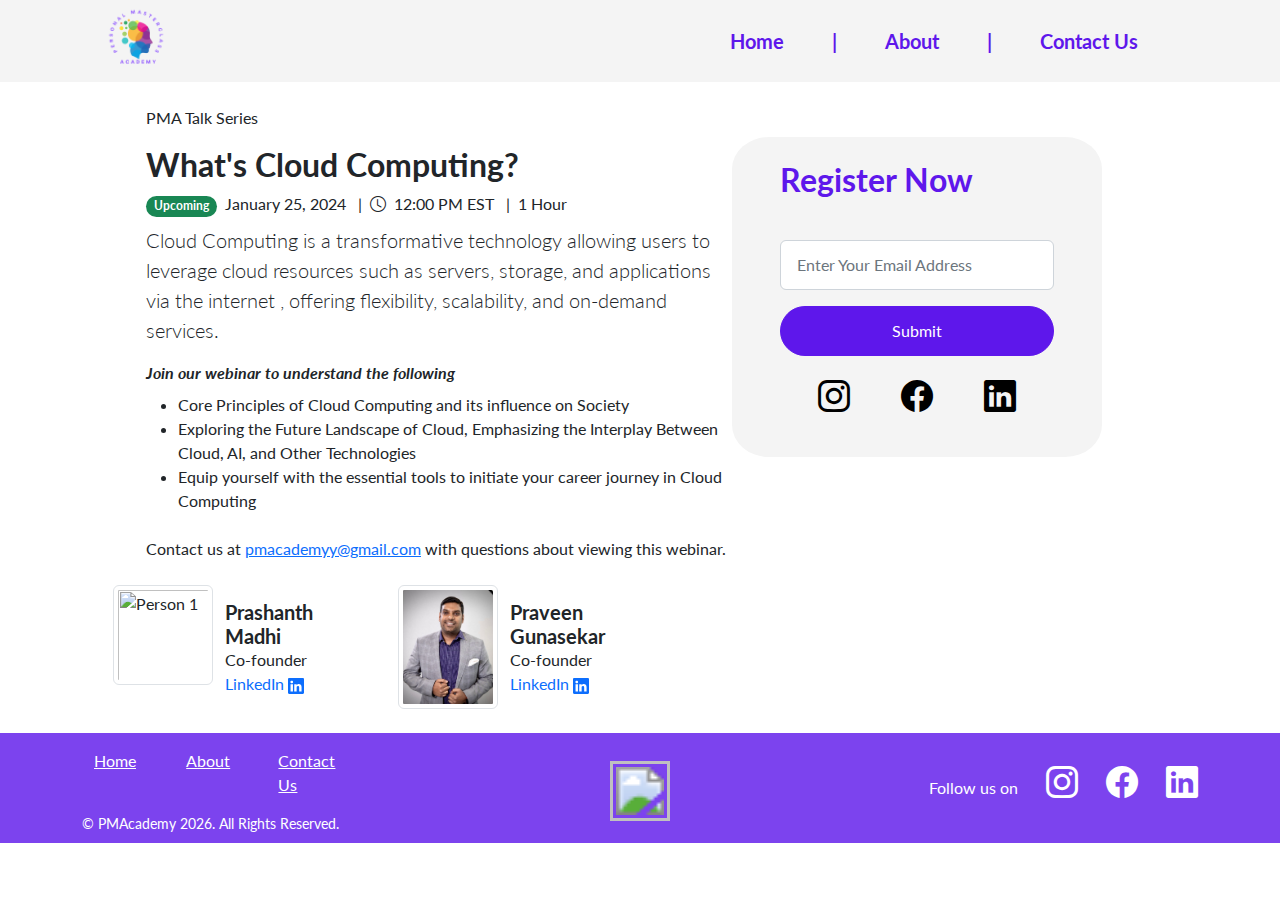
==== index2.html @ eb56d4d2 "Added autoupdate year script, footer fixed" ====
<html lang="en"><head>
    <meta charset="utf-8">
    <meta name="viewport" content="width=device-width, initial-scale=1, shrink-to-fit=no">
    <meta name="description" content="">
    <meta name="author" content="">
    <title>Landing Page - Start Bootstrap Theme</title>
    <!-- Favicon-->
    <link rel="icon" type="image/x-icon" href="assets/favicon.ico">
    <!-- Bootstrap icons-->
    <link href="https://cdn.jsdelivr.net/npm/bootstrap-icons@1.5.0/font/bootstrap-icons.css" rel="stylesheet" type="text/css">
    <!-- Google fonts-->
    <link href="https://fonts.googleapis.com/css?family=Lato:300,400,700,300italic,400italic,700italic" rel="stylesheet" type="text/css">
    <!-- Core theme CSS (includes Bootstrap)-->
    <link href="css/styles.css" rel="stylesheet">
  <style>.d-none {
  display: none;
  }
  .invalid-feedback {
  display: none;
  }
  .btn.disabled {
  pointer-events: none;
  opacity: 0.65;
  }
  
  .navbar-brand img {
    transform: scale(3); /* Adjust the scale factor as needed */
  }
  
  .text-size-increase {
    font-size: 20px; /* Adjust the font size as needed */
  }

  .move-in {
      transition: transform 0.3s ease-in-out;
    }
  
  </style></head>
  <body>
    <!-- Navigation-->
    <!-- <nav class="navbar navbar-light bg-light static-top">
        <div class="container">
            <a class="navbar-brand" href="#!">PMAcademyy</a>
            <a class="btn btn-primary" href="#home">Home</a>
            <a class="btn btn-primary" href="#about">Sign Up</a>
            <a class="btn btn-primary" href="#contact">Sign Up</a>
            <a class="navbar-brand" href="#!">PMAcademyy</a>
            <a href="#home">Home</a>
            <a href="#about">About</a>
            <a href="#contact">Contact Us</a>
        </div>
    </nav> -->
  
    <!-- Nav bar/header completed -->
    <!-- <nav class="navbar navbar-expand-md bg-body-tertiary bg-secondary px-5 py-3"></nav> -->
    <nav class="navbar navbar-expand-md px-5 py-3" style="background-color: #f4f4f4;">
      <div class="container-fluid px-5 container d-flex justify-content-between"style="background-color: #f4f4f4;">
          <!-- <a class="navbar-brand" href="#">PMAcademyy</a> -->
          <!-- <img clss="navbar-brand" src="assets/img/logo.jpg" href="#home"> -->
          <a class="navbar-brand" href="#">
            <img src="assets/img/logo.png" alt="Logo" height="40"> <!-- Adjust the path and height as needed -->
          </a>
          <button class="navbar-toggler" type="button" data-bs-toggle="collapse" data-bs-target="#navbarNav" aria-controls="navbarNav" aria-expanded="false" aria-label="Toggle navigation">
              <span class="navbar-toggler-icon"></span>
          </button>
          <div class="collapse navbar-collapse" id="navbarNav">
              <ul class="navbar-nav ms-auto">
                  <li class="nav-item">
                      <a class="nav-link active text-size-increase px-4" style="color: #5e17eb;" aria-current="page" href="#home"><b>Home</b></a>
                  </li>
                  <li class="nav-item d-none d-md-inline"> <!-- Hide on small screens -->
                      <span class="nav-link text-size-increase px-4"><b>|</b></span>
                  </li>
                  <li class="nav-item">
                      <a class="nav-link active text-size-increase px-4" style="color: #5e17eb;" href="#about"><b>About</b></a>
                  </li>
                  <li class="nav-item d-none d-md-inline"> <!-- Hide on small screens -->
                      <span class="nav-link text-size-increase px-4"><b>|</b></span>
                  </li>
                  <li class="nav-item">
                      <a class="nav-link active text-size-increase px-4" style="color: #5e17eb;" href="#contact"><b>Contact Us</b></a>
                  </li>
              </ul>
          </div>
      </div>
  </nav>
      
      
  
  
      <section class="showcase">
          <div class="container-fluid p-0 container-fluid px-3 container d-flex justify-content-between">
              <div class="row g-0">
                  <div class="col-lg-7" style="padding-left: 60px;">
                      <br>
                      <p>PMA Talk Series</p>
                      <h2>What's Cloud Computing?</h2>
                      <div class="d-flex align-items-center">
                          <div class="">
                              <span class="badge rounded-pill bg-success">Upcoming</span>
                              <span class="px-1"> January 25, 2024 </span>
                              <span class="px-1"> | </span>
                              <i class="far bi-clock"></i>
                              <span class="px-1"> 12:00 PM EST </span>
                              <span class="px-1"> | </span>
                              <span class="duration">1 Hour</span>
                          </div>
                      </div>
                      <p class="py-2 lead mb-0">Cloud Computing is a transformative technology allowing users to leverage cloud resources such as servers, storage, and applications via the internet , offering flexibility, scalability, and on-demand services.</p>
  
                      <p class="pt-2 mb-2"><b><i>Join our webinar to understand the following</i></b></p>
                      <ul class="">
                          <li>Core Principles of Cloud Computing and its influence on Society</li>
                          <li>Exploring the Future Landscape of Cloud, Emphasizing the Interplay Between Cloud, AI, and Other Technologies</li>
                          <li>Equip yourself with the essential tools to initiate your career journey in Cloud Computing</li>
                      </ul>
                      <p class="py-2">Contact us at <a href="mailto:pmacademyy@gmail.com">pmacademyy@gmail.com</a> with questions about viewing this webinar.</p>
                  </div>
                  <div class="col-lg-4 d-flex" style="padding-top:5%;">
                      <div class="px-5 py-4 col" style="background-color: #f4f4f4; border-radius: 10%; max-height: 320px;">
                          <h2 class="mb-0" style="white-space: nowrap; color: #5e17eb;">Register Now</h2>
                          <br />
                          <p></p>
                          <input type="text" class="form-control form-rounded" placeholder="Enter Your Email Address">
                          <p id="registrationMessage" style="color: #5e17eb;"><!-- TODO: For Praveen, put response from backend saying email registered--></p> 
                          <div class="container">
                              <div class="row align-items-center">
                                  <button type="button" class="btn btn-primary rounded-pill move-in" style="background-color: #5e17eb; border-color: #5e17eb;">Submit</button>
                              </div>
                          </div>
  
                          <br>
                          <!-- TODO: Try to find bigger icons idk -->
                          <div class="container-fluid d-none d-md-block">
                              <div class="row g-0 justify-content-around text-center">
                                      <!-- <div class="col-md-3"><p>Share </p></div> -->
                                      <div class="col-md-3 col-sm-3 d-sm-inline"><a href="#!"><i class="bi-instagram text-black fs-2"></i></a></div>
                                      <div class="col-md-3 col-sm-3 d-sm-inline"><a href="#!"><i class="bi-facebook text-black fs-2"></i></a></div>
                                      <div class="col-md-3 col-sm-3 d-sm-inline"><a href="#!"><i class="bi-linkedin text-black fs-2"></i></a></div>
                              </div>
                          </div>

                          <!-- Div to appear with social links only when on a phone since the above options dont work right on a phone rip -->
                          <div class="container">
                            <div class="row">
                                <div class="col-12 d-md-none">
                                    <br><br>
                                    <!-- Visible only on extra-small screens (phones) -->
                                    <div class="text-center">
                                        <i class="bi-instagram px-3"></i>
                                        <i class="bi-facebook px-3"></i>
                                        <i class="bi bi-linkedin px-3"></i>
                                    </div>
                                </div>
                            </div>
                        </div>
                    </div>
                </div>  
            </div>
        </div>
    </section>

    <!-- Hosted by section -->
    <!-- Appears only when on a large screen -->
    <section class="d-none d-md-block">
        <br class="d-md-none"><br class="d-md-none">
        
        <div class="container">
            <div class="row">
                <div class="col-md-6 col-sm-12 col-lg-3">
                    <div class="row">
                        <div class="col-md-6 col-sm-6" style="padding: 0px;">
                            <div class="person-container">
                                <img src="assets/img/prashanth-formal.jpg" alt="Person 1" class="img-thumbnail img-fluid img-fluid float-end" style="width: 100px;">
                            </div>
                        </div>
                        <div class="col-md-6 col-sm-6">
                            <div class="person-info">
                                <h5 style="margin:0px; margin-top:15px">Prashanth Madhi</h5>
                                <p style="margin:0px;">Co-founder</p>
                                <!-- <p style="margin:0px;">PMACADEMY</p> -->
                                <a href="https://www.linkedin.com/in/prashanthmadhi/" class="text-decoration-none">LinkedIn
                                    <svg xmlns="http://www.w3.org/2000/svg" width="16" height="16" fill="currentColor" class="bi bi-linkedin" viewBox="0 0 16 16">
                                        <path d="M0 1.146C0 .513.526 0 1.175 0h13.65C15.474 0 16 .513 16 1.146v13.708c0 .633-.526 1.146-1.175 1.146H1.175C.526 16 0 15.487 0 14.854zm4.943 12.248V6.169H2.542v7.225zm-1.2-8.212c.837 0 1.358-.554 1.358-1.248-.015-.709-.52-1.248-1.342-1.248S2.4 3.226 2.4 3.934c0 .694.521 1.248 1.327 1.248zm4.908 8.212V9.359c0-.216.016-.432.08-.586.173-.431.568-.878 1.232-.878.869 0 1.216.662 1.216 1.634v3.865h2.401V9.25c0-2.22-1.184-3.252-2.764-3.252-1.274 0-1.845.7-2.165 1.193v.025h-.016l.016-.025V6.169h-2.4c.03.678 0 7.225 0 7.225z"></path>
                                    </svg>
                                </a>
                            </div>
                        </div>
                    </div>
                </div>
                <div class="col-md-6 col-sm-12 col-lg-3">
                    <div class="row">
                        <div class="col-md-6 col-sm-6" style="padding: 0px;">
                            <div class="person-container">
                                <img src="assets/img/praveen-casual.jpeg" alt="Person 2" class="img-thumbnail img-fluid float-end" style="width: 100px;">
                            </div>
                        </div>
                        <div class="col-md-6 col-sm-6 pl-0">
                            <div class="person-info">
                                <h5 style="margin:0px; margin-top:15px">Praveen Gunasekar</h5>
                                <p style="margin:0px;">Co-founder</p>
                                <!-- <p style="margin:0px;">PMACADEMY</p> -->
                                <a href="https://www.linkedin.com/in/praveen-gunasekar/" class="text-decoration-none">LinkedIn
                                    <svg xmlns="http://www.w3.org/2000/svg" width="16" height="16" fill="currentColor" class="bi bi-linkedin" viewBox="0 0 16 16">
                                        <path d="M0 1.146C0 .513.526 0 1.175 0h13.65C15.474 0 16 .513 16 1.146v13.708c0 .633-.526 1.146-1.175 1.146H1.175C.526 16 0 15.487 0 14.854zm4.943 12.248V6.169H2.542v7.225zm-1.2-8.212c.837 0 1.358-.554 1.358-1.248-.015-.709-.52-1.248-1.342-1.248S2.4 3.226 2.4 3.934c0 .694.521 1.248 1.327 1.248zm4.908 8.212V9.359c0-.216.016-.432.08-.586.173-.431.568-.878 1.232-.878.869 0 1.216.662 1.216 1.634v3.865h2.401V9.25c0-2.22-1.184-3.252-2.764-3.252-1.274 0-1.845.7-2.165 1.193v.025h-.016l.016-.025V6.169h-2.4c.03.678 0 7.225 0 7.225z"></path>
                                    </svg>
                                </a>
                            </div>
                        </div>
                    </div>
                </div>
            </div>
            
            <!-- Add more columns for additional people -->
        </div>
    </section>

    <!-- Hosted by section -->
    <!-- Appears on tablets/phones -->
    <section class="d-md-none">
        <br class="d-md-none">
        <h3 class="container">Hosted by</h3>
        <div class="container">
            <div class="row">
                <div class="col-6">
                    <div class="person-container">
                        <img src="assets/img/prashanth-formal.jpg" alt="Person 1" class="img-thumbnail img-fluid" style="width: 100px;">
                    </div>
                    <div class="person-info">
                        <h5 style="margin:0px; margin-top:15px">Prashanth Madhi</h5>
                        <p style="margin:0px;">Co-founder</p>
                        <p style="margin:0px;">PMACADEMY</p>
                    </div>
                </div>
                <div class="col-6">
                    <div class="person-container">
                        <img src="assets/img/praveen-casual.jpeg" alt="Person 2" class="img-thumbnail img-fluid" style="width: 100px;">
                    </div>
                    <div class="person-info">
                        <h5 style="margin:0px; margin-top:15px">Praveen Gunasekar</h5>
                        <p style="margin:0px;">Co-founder</p>
                        <p style="margin:0px;">PMACADEMY</p>
                    </div>
                </div>
            </div>
            <!-- Add more columns for additional people -->
        </div>
    </section>
    <br>
    
  
  
  
  
  
    <!-- Footer for desktop -->
    <footer class="d-none d-md-block" style="background-color: #7c43ee; height:110px;">
        <div class="container">
            <div class="row">
                <div class="col-lg-4 text-center text-lg-start my-auto">
                    <div class="py-3">
                        <div class="container">
                            <div class="row col-lg-10">
                                <div class="col-lg-4"><a href="#!" style="color:white;">Home</a></div>
                                <div class="col-lg-4"><a href="#!" style="color:white;">About</a></div>
                                <div class="col-lg-4"><a href="#!" style="color:white;">Contact Us</a></div>
                            </div>
                            <div class="row col-lg-2"></div>
                        </div>
                    </div>
                    <p class="small mb-4 mb-lg-3" style="color:white;">© PMAcademy <script>document.write(new Date().getFullYear())</script>. All Rights Reserved.</p>
                </div>
                <div class="col-lg-4 text-center my-auto">
                    <div class="">
                        <a class="navbar-brand" href="#">
                            <img src="assets/img/logo-no-text.png" alt="Logo" height="20" class=""> <!-- Adjust the path and height as needed -->
                        </a>
                    </div>
                </div>
                <div class="col-lg-4 h-100 text-center text-lg-end my-auto">
                    <ul class="list-inline mb-0">
                        <li class="list-inline-item me-4">
                          <p class="d-none d-lg-block" style="color:white;">Follow us on </p>
                        </li>
                        <li class="list-inline-item me-4">
                          <a href="#!" class="d-none d-lg-inline"><i class="bi-instagram text-white fs-2"></i></a>
                          <a href="#!" class="d-lg-none" style="color:white;">Instagram</a>
                        </li>
                        <li class="list-inline-item me-4">
                          <a href="#!" class="d-none d-lg-inline"><i class="bi-facebook text-white fs-2"></i></a>
                          <a href="#!" class="d-lg-none" style="color:white;">Facebook</a>
                        </li>
                        <li class="list-inline-item">
                          <a href="#!" class="d-none d-lg-inline"><i class="bi-linkedin text-white fs-2"></i></a>
                          <a href="#!" class="d-lg-none" style="color:white;">LinkedIn</a>
                        </li>
                    </ul>
                </div>
            </div>
        </div>
    </footer>

  <!-- Footer for tablets/phones -->
  <footer class="d-md-none" style="background-color: #7c43ee;">
    <div class="container">
        <div class="row">
            <div class="col-lg-6 text-center">
                <div class="mt-4">
                    <a class="navbar-brand" href="#">
                        <img src="assets/img/logo-no-text.png" alt="Logo" height="15" class=""> <!-- Adjust the path and height as needed -->
                    </a>
                </div>
                <br>
                <p class="small mb-3" style="color:white;">© PMACADEMY <script>document.write(new Date().getFullYear())</script>. All Rights Reserved.</p>
            </div>
            <div class="col-lg-6 h-100 text-center text-lg-end my-auto">
                <ul class="list-inline mb-0">
                    <li class="list-inline-item me-4">
                        <p class="d-none d-lg-block" style="color:white;">Follow us on </p>
                    </li>
                    <li class="list-inline-item me-4">
                        <a href="#!" class="d-none d-lg-inline"><i class="bi-instagram text-white fs-2"></i></a>
                        <a href="#!" class="d-lg-none" style="color:white;">Instagram</a>
                    </li>
                    <li class="list-inline-item me-4">
                        <a href="#!" class="d-none d-lg-inline"><i class="bi-facebook text-white fs-2"></i></a>
                        <a href="#!" class="d-lg-none" style="color:white;">Facebook</a>
                    </li>
                    <li class="list-inline-item me-4 mb-3">
                        <a href="#!" class="d-none d-lg-inline"><i class="bi-linkedin text-white fs-2"></i></a>
                        <a href="#!" class="d-lg-none" style="color:white;">LinkedIn</a>
                    </li>
                </ul>
            </div>
        </div>
    </div>
</footer>

  
  
    <!-- Bootstrap core JS-->
    <script src="https://cdn.jsdelivr.net/npm/bootstrap@5.2.3/dist/js/bootstrap.bundle.min.js"></script>
    <!-- Core theme JS-->
    <script src="js/scripts.js"></script>
    <!-- * * * * * * * * * * * * * * * * * * * * * * * * * * * * * * * * * * * * * * * *-->
    <!-- * *                               SB Forms JS                               * *-->
    <!-- * * Activate your form at https://startbootstrap.com/solution/contact-forms * *-->
    <!-- * * * * * * * * * * * * * * * * * * * * * * * * * * * * * * * * * * * * * * * *-->
    <script src="https://cdn.startbootstrap.com/sb-forms-latest.js"></script>

    <!-- Script to autoupdate year at the bottom of the page -->
    
  
  
  </body></html>
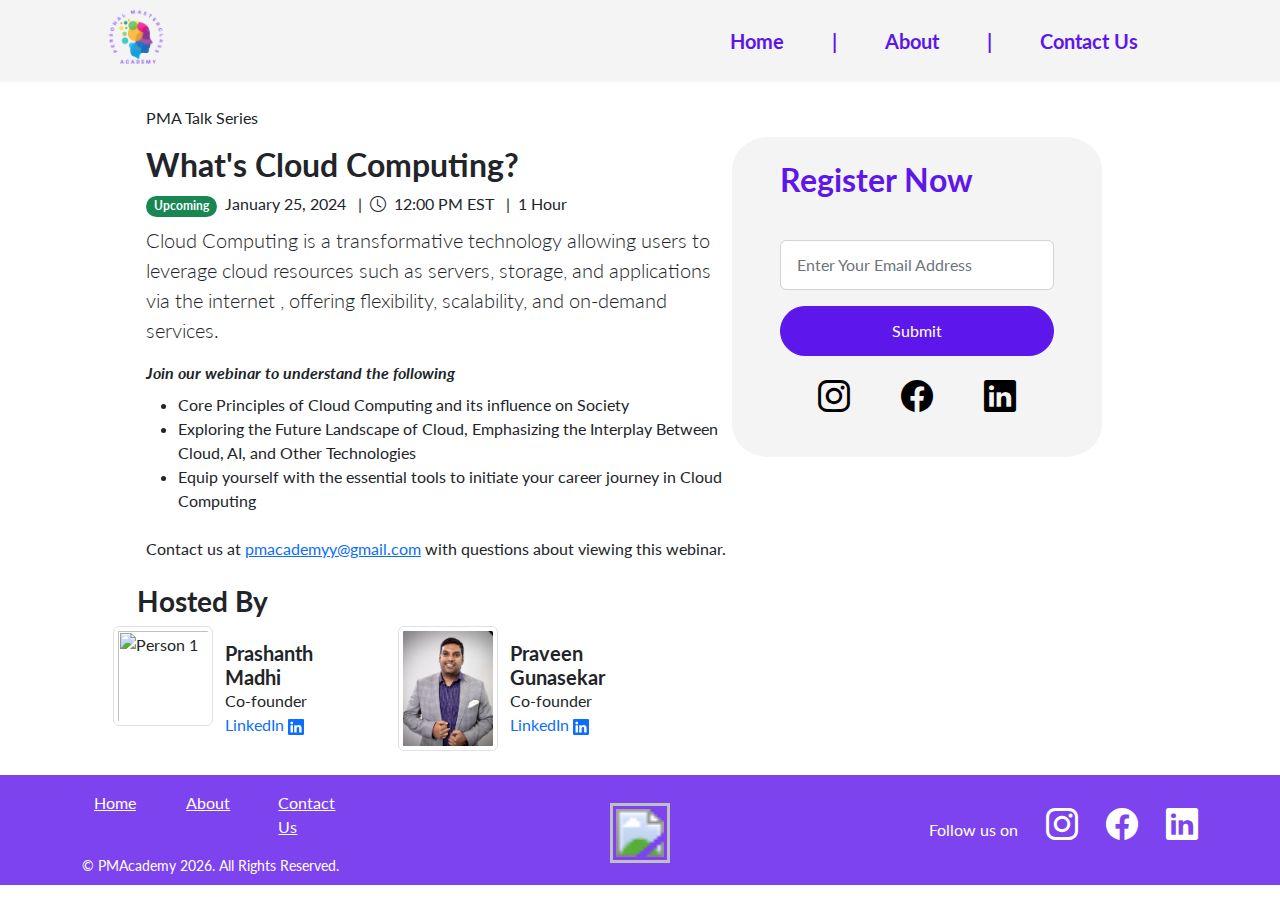
==== commit 930ea731: "Minor layout changes to "Hosted By" heading" ====
--- a/index2.html
+++ b/index2.html
@@ -88,60 +88,60 @@
       
   
   
-      <section class="showcase">
-          <div class="container-fluid p-0 container-fluid px-3 container d-flex justify-content-between">
-              <div class="row g-0">
-                  <div class="col-lg-7" style="padding-left: 60px;">
-                      <br>
-                      <p>PMA Talk Series</p>
-                      <h2>What's Cloud Computing?</h2>
-                      <div class="d-flex align-items-center">
-                          <div class="">
-                              <span class="badge rounded-pill bg-success">Upcoming</span>
-                              <span class="px-1"> January 25, 2024 </span>
-                              <span class="px-1"> | </span>
-                              <i class="far bi-clock"></i>
-                              <span class="px-1"> 12:00 PM EST </span>
-                              <span class="px-1"> | </span>
-                              <span class="duration">1 Hour</span>
-                          </div>
-                      </div>
-                      <p class="py-2 lead mb-0">Cloud Computing is a transformative technology allowing users to leverage cloud resources such as servers, storage, and applications via the internet , offering flexibility, scalability, and on-demand services.</p>
-  
-                      <p class="pt-2 mb-2"><b><i>Join our webinar to understand the following</i></b></p>
-                      <ul class="">
-                          <li>Core Principles of Cloud Computing and its influence on Society</li>
-                          <li>Exploring the Future Landscape of Cloud, Emphasizing the Interplay Between Cloud, AI, and Other Technologies</li>
-                          <li>Equip yourself with the essential tools to initiate your career journey in Cloud Computing</li>
-                      </ul>
-                      <p class="py-2">Contact us at <a href="mailto:pmacademyy@gmail.com">pmacademyy@gmail.com</a> with questions about viewing this webinar.</p>
-                  </div>
-                  <div class="col-lg-4 d-flex" style="padding-top:5%;">
-                      <div class="px-5 py-4 col" style="background-color: #f4f4f4; border-radius: 10%; max-height: 320px;">
-                          <h2 class="mb-0" style="white-space: nowrap; color: #5e17eb;">Register Now</h2>
-                          <br />
-                          <p></p>
-                          <input type="text" class="form-control form-rounded" placeholder="Enter Your Email Address">
-                          <p id="registrationMessage" style="color: #5e17eb;"><!-- TODO: For Praveen, put response from backend saying email registered--></p> 
-                          <div class="container">
-                              <div class="row align-items-center">
-                                  <button type="button" class="btn btn-primary rounded-pill move-in" style="background-color: #5e17eb; border-color: #5e17eb;">Submit</button>
-                              </div>
-                          </div>
-  
-                          <br>
-                          <!-- TODO: Try to find bigger icons idk -->
-                          <div class="container-fluid d-none d-md-block">
-                              <div class="row g-0 justify-content-around text-center">
-                                      <!-- <div class="col-md-3"><p>Share </p></div> -->
-                                      <div class="col-md-3 col-sm-3 d-sm-inline"><a href="#!"><i class="bi-instagram text-black fs-2"></i></a></div>
-                                      <div class="col-md-3 col-sm-3 d-sm-inline"><a href="#!"><i class="bi-facebook text-black fs-2"></i></a></div>
-                                      <div class="col-md-3 col-sm-3 d-sm-inline"><a href="#!"><i class="bi-linkedin text-black fs-2"></i></a></div>
-                              </div>
-                          </div>
-
-                          <!-- Div to appear with social links only when on a phone since the above options dont work right on a phone rip -->
-                          <div class="container">
+    <section class="showcase">
+        <div class="container-fluid p-0 container-fluid px-3 container d-flex justify-content-between">
+            <div class="row g-0">
+                <div class="col-lg-7" style="padding-left: 60px;">
+                    <br>
+                    <p>PMA Talk Series</p>
+                    <h2>What's Cloud Computing?</h2>
+                    <div class="d-flex align-items-center">
+                        <div class="">
+                            <span class="badge rounded-pill bg-success">Upcoming</span>
+                            <span class="px-1"> January 25, 2024 </span>
+                            <span class="px-1"> | </span>
+                            <i class="far bi-clock"></i>
+                            <span class="px-1"> 12:00 PM EST </span>
+                            <span class="px-1"> | </span>
+                            <span class="duration">1 Hour</span>
+                        </div>
+                    </div>
+                    <p class="py-2 lead mb-0">Cloud Computing is a transformative technology allowing users to leverage cloud resources such as servers, storage, and applications via the internet , offering flexibility, scalability, and on-demand services.</p>
+
+                    <p class="pt-2 mb-2"><b><i>Join our webinar to understand the following</i></b></p>
+                    <ul class="">
+                        <li>Core Principles of Cloud Computing and its influence on Society</li>
+                        <li>Exploring the Future Landscape of Cloud, Emphasizing the Interplay Between Cloud, AI, and Other Technologies</li>
+                        <li>Equip yourself with the essential tools to initiate your career journey in Cloud Computing</li>
+                    </ul>
+                    <p class="py-2">Contact us at <a href="mailto:pmacademyy@gmail.com">pmacademyy@gmail.com</a> with questions about viewing this webinar.</p>
+                </div>
+                <div class="col-lg-4 d-flex" style="padding-top:5%;">
+                    <div class="px-5 py-4 col" style="background-color: #f4f4f4; border-radius: 10%; max-height: 320px;">
+                    <h2 class="mb-0" style="white-space: nowrap; color: #5e17eb;">Register Now</h2>
+                        <br />
+                        <p></p>
+                        <input type="text" class="form-control form-rounded" placeholder="Enter Your Email Address">
+                        <p id="registrationMessage" style="color: #5e17eb;"><!-- TODO: For Praveen, put response from backend saying email registered--></p> 
+                        <div class="container">
+                            <div class="row align-items-center">
+                                <button type="button" class="btn btn-primary rounded-pill move-in" style="background-color: #5e17eb; border-color: #5e17eb;">Submit</button>
+                            </div>
+                        </div>
+
+                        <br>
+                        <!-- TODO: Try to find bigger icons idk -->
+                        <div class="container-fluid d-none d-md-block">
+                            <div class="row g-0 justify-content-around text-center">
+                                    <!-- <div class="col-md-3"><p>Share </p></div> -->
+                                    <div class="col-md-3 col-sm-3 d-sm-inline"><a href="#!"><i class="bi-instagram text-black fs-2"></i></a></div>
+                                    <div class="col-md-3 col-sm-3 d-sm-inline"><a href="#!"><i class="bi-facebook text-black fs-2"></i></a></div>
+                                    <div class="col-md-3 col-sm-3 d-sm-inline"><a href="#!"><i class="bi-linkedin text-black fs-2"></i></a></div>
+                            </div>
+                        </div>
+
+                        <!-- Div to appear with social links only when on a phone since the above options dont work right on a phone rip -->
+                        <div class="container">
                             <div class="row">
                                 <div class="col-12 d-md-none">
                                     <br><br>
@@ -160,11 +160,124 @@
         </div>
     </section>
 
+
+
+
+
+
+
+
+
+
+
+
+
+    
+    <!-- <section class="showcase">
+        <div class="container-fluid p-0 container-fluid px-3 container d-flex justify-content-between">
+            <div class="row g-0">
+                <div class="col-lg-7" style="padding-left: 60px;white-space: nowrap;">
+                        <br>
+                        <p>PMA Talk Series</p>
+                        <h3>Hosted By</h3>
+                    </div>
+            </div>
+        </div>
+    </section> -->
+
+    <!-- Hosted by section (Profiles only) -->
+    <!-- Appears only when on a large screen -->
+    <section class="showcase d-none d-md-block">
+        <br class="d-md-none"><br class="d-md-none">
+        <div class="container-fluid p-0 container-fluid px-3 container d-flex justify-content-between container">
+            <div class="row col-lg-12">
+                <div class="col-lg-7" style="padding-left: 60px;white-space: nowrap;">
+                    <h3 style="margin-left:0.5%;">Hosted By</h3>
+                    <!-- <div class="container">
+                        <div class="row">
+                            <div class="col-md-6 col-sm-12 col-lg-3" style="margin-right: 75px;">
+                                <div class="row">
+                                    <div class="col-md-6 col-sm-6" style="padding: 0px;">
+                                        <div class="person-container">
+                                            <img src="assets/img/prashanth-formal.jpg" alt="Person 1" class="img-thumbnail img-fluid img-fluid float-end" style="min-width: 100px; max-width: 100px;">
+                                        </div>
+                                    </div>
+                                    <div class="col-md-6 col-sm-6">
+                                        <div class="person-info">
+                                            <h5 style="margin:0px; margin-top:15px">Prashanth Madhi</h5>
+                                            <p style="margin:0px;">Co-founder</p>
+                                            <a href="https://www.linkedin.com/in/prashanthmadhi/" class="text-decoration-none">LinkedIn
+                                                <svg xmlns="http://www.w3.org/2000/svg" width="16" height="16" fill="currentColor" class="bi bi-linkedin" viewBox="0 0 16 16">
+                                                    <path d="M0 1.146C0 .513.526 0 1.175 0h13.65C15.474 0 16 .513 16 1.146v13.708c0 .633-.526 1.146-1.175 1.146H1.175C.526 16 0 15.487 0 14.854zm4.943 12.248V6.169H2.542v7.225zm-1.2-8.212c.837 0 1.358-.554 1.358-1.248-.015-.709-.52-1.248-1.342-1.248S2.4 3.226 2.4 3.934c0 .694.521 1.248 1.327 1.248zm4.908 8.212V9.359c0-.216.016-.432.08-.586.173-.431.568-.878 1.232-.878.869 0 1.216.662 1.216 1.634v3.865h2.401V9.25c0-2.22-1.184-3.252-2.764-3.252-1.274 0-1.845.7-2.165 1.193v.025h-.016l.016-.025V6.169h-2.4c.03.678 0 7.225 0 7.225z"></path>
+                                                </svg>
+                                            </a>
+                                        </div>
+                                    </div>
+                                </div>
+                            </div>
+                            <div class="col-md-6 col-sm-12 col-lg-3" style="margin-left: 75px;">
+                                <div class="row">
+                                    <div class="col-md-6 col-sm-6" style="padding: 0px;">
+                                        <div class="person-container">
+                                            <img src="assets/img/praveen-casual-test.jpeg" alt="Person 2" class="img-thumbnail img-fluid float-end" style="min-width: 100px; max-width: 100px;">
+                                        </div>
+                                    </div>
+                                    <div class="col-md-6 col-sm-6 pl-0">
+                                        <div class="person-info">
+                                            <h5 style="margin:0px; margin-top:15px">Praveen Gunasekar</h5>
+                                            <p style="margin:0px;">Co-founder</p>
+                                            <a href="https://www.linkedin.com/in/praveen-gunasekar/" class="text-decoration-none">LinkedIn
+                                                <svg xmlns="http://www.w3.org/2000/svg" width="16" height="16" fill="currentColor" class="bi bi-linkedin" viewBox="0 0 16 16">
+                                                    <path d="M0 1.146C0 .513.526 0 1.175 0h13.65C15.474 0 16 .513 16 1.146v13.708c0 .633-.526 1.146-1.175 1.146H1.175C.526 16 0 15.487 0 14.854zm4.943 12.248V6.169H2.542v7.225zm-1.2-8.212c.837 0 1.358-.554 1.358-1.248-.015-.709-.52-1.248-1.342-1.248S2.4 3.226 2.4 3.934c0 .694.521 1.248 1.327 1.248zm4.908 8.212V9.359c0-.216.016-.432.08-.586.173-.431.568-.878 1.232-.878.869 0 1.216.662 1.216 1.634v3.865h2.401V9.25c0-2.22-1.184-3.252-2.764-3.252-1.274 0-1.845.7-2.165 1.193v.025h-.016l.016-.025V6.169h-2.4c.03.678 0 7.225 0 7.225z"></path>
+                                                </svg>
+                                            </a>
+                                        </div>
+                                    </div>
+                                </div>
+                            </div>
+                        </div>
+                        
+                    </div> -->
+                </div>
+            </div>
+            <!-- Add more columns for additional people -->
+        </div>
+    </section>
+
+
+
+
+
+
+
+
+
+
+
+
+
+
+
+
+
+
+
+
+
+
+
+
+
+
+
+
+
+
+
     <!-- Hosted by section -->
     <!-- Appears only when on a large screen -->
     <section class="d-none d-md-block">
         <br class="d-md-none"><br class="d-md-none">
-        
         <div class="container">
             <div class="row">
                 <div class="col-md-6 col-sm-12 col-lg-3">
@@ -214,6 +327,8 @@
             <!-- Add more columns for additional people -->
         </div>
     </section>
+
+    
 
     <!-- Hosted by section -->
     <!-- Appears on tablets/phones -->
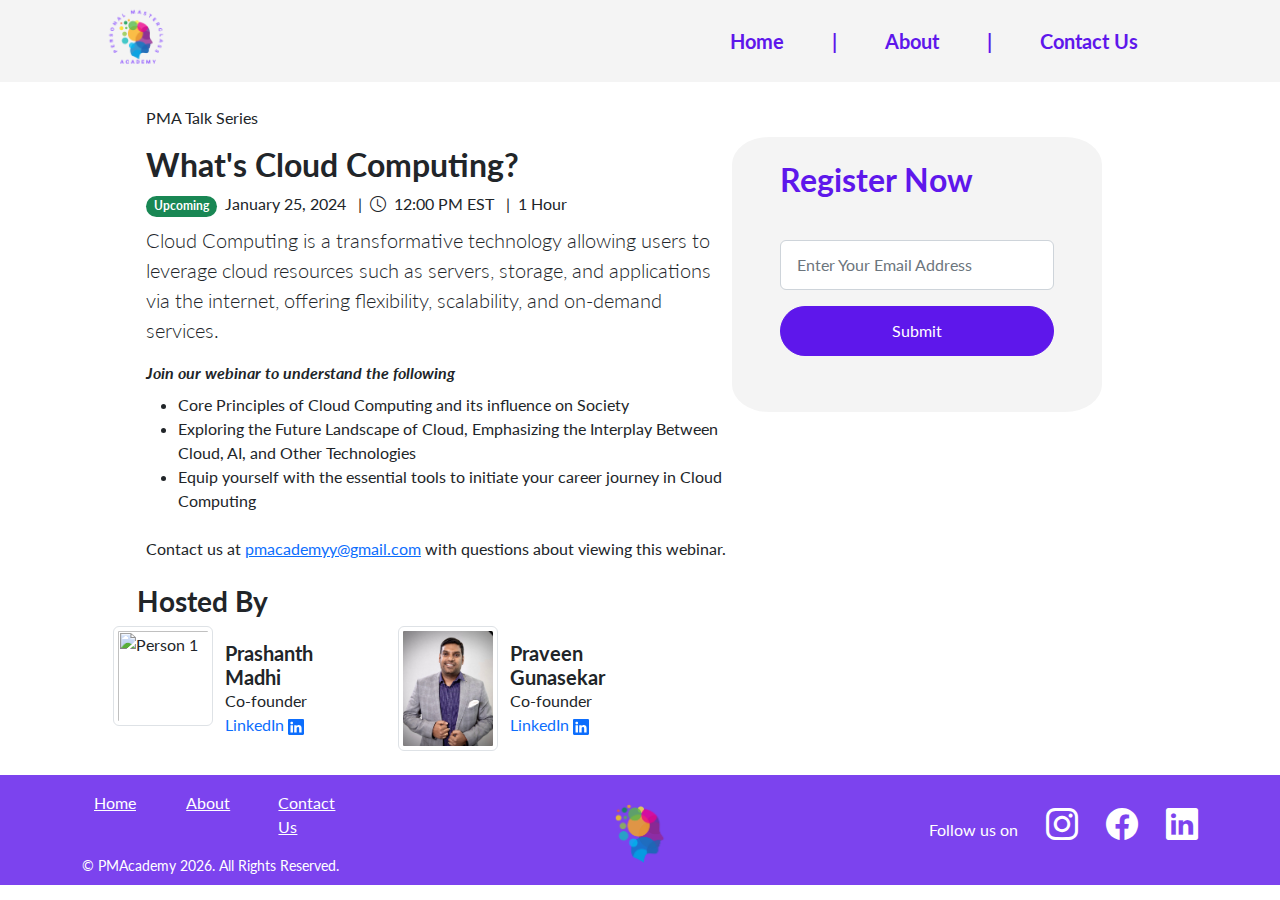
==== commit 9fe80b8c: "Updated images and spacing" ====
--- a/index2.html
+++ b/index2.html
@@ -87,8 +87,9 @@
       
       
   
-  
-    <section class="showcase">
+    <!-- For desktops -->
+    <section class="showcase d-none d-md-block">
+        <!-- <p> you are on a desktop</p> -->
         <div class="container-fluid p-0 container-fluid px-3 container d-flex justify-content-between">
             <div class="row g-0">
                 <div class="col-lg-7" style="padding-left: 60px;">
@@ -106,7 +107,7 @@
                             <span class="duration">1 Hour</span>
                         </div>
                     </div>
-                    <p class="py-2 lead mb-0">Cloud Computing is a transformative technology allowing users to leverage cloud resources such as servers, storage, and applications via the internet , offering flexibility, scalability, and on-demand services.</p>
+                    <p class="py-2 lead mb-0">Cloud Computing is a transformative technology allowing users to leverage cloud resources such as servers, storage, and applications via the internet, offering flexibility, scalability, and on-demand services.</p>
 
                     <p class="pt-2 mb-2"><b><i>Join our webinar to understand the following</i></b></p>
                     <ul class="">
@@ -117,11 +118,11 @@
                     <p class="py-2">Contact us at <a href="mailto:pmacademyy@gmail.com">pmacademyy@gmail.com</a> with questions about viewing this webinar.</p>
                 </div>
                 <div class="col-lg-4 d-flex" style="padding-top:5%;">
-                    <div class="px-5 py-4 col" style="background-color: #f4f4f4; border-radius: 10%; max-height: 320px;">
+                    <div class="px-5 py-4 col" style="background-color: #f4f4f4; border-radius: 10%; max-height: 275px;">
                     <h2 class="mb-0" style="white-space: nowrap; color: #5e17eb;">Register Now</h2>
                         <br />
                         <p></p>
-                        <input type="text" class="form-control form-rounded" placeholder="Enter Your Email Address">
+                        <input type="email" class="form-control form-rounded" placeholder="Enter Your Email Address">
                         <p id="registrationMessage" style="color: #5e17eb;"><!-- TODO: For Praveen, put response from backend saying email registered--></p> 
                         <div class="container">
                             <div class="row align-items-center">
@@ -134,9 +135,9 @@
                         <div class="container-fluid d-none d-md-block">
                             <div class="row g-0 justify-content-around text-center">
                                     <!-- <div class="col-md-3"><p>Share </p></div> -->
-                                    <div class="col-md-3 col-sm-3 d-sm-inline"><a href="#!"><i class="bi-instagram text-black fs-2"></i></a></div>
+                                    <!-- <div class="col-md-3 col-sm-3 d-sm-inline"><a href="#!"><i class="bi-instagram text-black fs-2"></i></a></div>
                                     <div class="col-md-3 col-sm-3 d-sm-inline"><a href="#!"><i class="bi-facebook text-black fs-2"></i></a></div>
-                                    <div class="col-md-3 col-sm-3 d-sm-inline"><a href="#!"><i class="bi-linkedin text-black fs-2"></i></a></div>
+                                    <div class="col-md-3 col-sm-3 d-sm-inline"><a href="#!"><i class="bi-linkedin text-black fs-2"></i></a></div> -->
                             </div>
                         </div>
 
@@ -160,6 +161,79 @@
         </div>
     </section>
 
+    <!-- For phones -->
+    <section class="showcase d-md-none">
+        <!-- <p>you are on: PHONE</p> -->
+        <div class="container-fluid p-0 container-fluid px-3 container d-flex justify-content-between">
+            <div class="row g-0">
+                <div class="col-lg-7" style="padding-left: 0px;">
+                    <br>
+                    <p>PMA Talk Series</p>
+                    <h2>What's Cloud Computing?</h2>
+                    <div class="d-flex align-items-center">
+                        <div class="">
+                            <span class="badge rounded-pill bg-success">Upcoming</span>
+                            <span class="px-1"> January 25, 2024 </span>
+                            <span class="px-1"> | </span>
+                            <i class="far bi-clock"></i>
+                            <span class="px-1"> 12:00 PM EST </span>
+                            <span class="px-1"> | </span>
+                            <span class="duration">1 Hour</span>
+                        </div>
+                    </div>
+                    <p class="py-2 lead mb-0">Cloud Computing is a transformative technology allowing users to leverage cloud resources such as servers, storage, and applications via the internet , offering flexibility, scalability, and on-demand services.</p>
+
+                    <p class="pt-2 mb-2"><b><i>Join our webinar to understand the following</i></b></p>
+                    <ul class="">
+                        <li>Core Principles of Cloud Computing and its influence on Society</li>
+                        <li>Exploring the Future Landscape of Cloud, Emphasizing the Interplay Between Cloud, AI, and Other Technologies</li>
+                        <li>Equip yourself with the essential tools to initiate your career journey in Cloud Computing</li>
+                    </ul>
+                    <p class="py-2">Contact us at <a href="mailto:pmacademyy@gmail.com">pmacademyy@gmail.com</a> with questions about viewing this webinar.</p>
+                </div>
+                <div class="col-lg-4 d-flex" style="padding-top:5%;">
+                    <div class="px-5 py-4 col" style="background-color: #f4f4f4; border-radius: 10%; max-height: 320px;">
+                    <h2 class="mb-0" style="white-space: nowrap; color: #5e17eb;">Register Now</h2>
+                        <br />
+                        <p></p>
+                        <input type="email" class="form-control form-rounded" placeholder="Enter Your Email Address">
+                        <p id="registrationMessage" style="color: #5e17eb;"><!-- TODO: For Praveen, put response from backend saying email registered--></p> 
+                        <div class="container">
+                            <div class="row align-items-center">
+                                <button type="button" class="btn btn-primary rounded-pill move-in" style="background-color: #5e17eb; border-color: #5e17eb;">Submit</button>
+                            </div>
+                        </div>
+
+                        <br>
+                        <!-- TODO: Try to find bigger icons idk -->
+                        <div class="container-fluid d-none d-md-block">
+                            <div class="row g-0 justify-content-around text-center">
+                                    <!-- <div class="col-md-3"><p>Share </p></div> -->
+                                    <div class="col-md-3 col-sm-3 d-sm-inline"><a href="#!"><i class="bi-instagram text-black fs-2"></i></a></div>
+                                    <div class="col-md-3 col-sm-3 d-sm-inline"><a href="#!"><i class="bi-facebook text-black fs-2"></i></a></div>
+                                    <div class="col-md-3 col-sm-3 d-sm-inline"><a href="#!"><i class="bi-linkedin text-black fs-2"></i></a></div>
+                            </div>
+                        </div>
+
+                        <!-- Div to appear with social links only when on a phone since the above options dont work right on a phone rip -->
+                        <div class="container">
+                            <div class="row">
+                                <div class="col-12 d-md-none">
+                                    <br><br>
+                                    <!-- Visible only on extra-small screens (phones) -->
+                                    <div class="text-center">
+                                        <i class="bi-instagram px-3"></i>
+                                        <i class="bi-facebook px-3"></i>
+                                        <i class="bi bi-linkedin px-3"></i>
+                                    </div>
+                                </div>
+                            </div>
+                        </div>
+                    </div>
+                </div>  
+            </div>
+        </div>
+    </section>
 
 
 
@@ -334,7 +408,7 @@
     <!-- Appears on tablets/phones -->
     <section class="d-md-none">
         <br class="d-md-none">
-        <h3 class="container">Hosted by</h3>
+        <br><h3 class="container">Hosted by</h3>
         <div class="container">
             <div class="row">
                 <div class="col-6">
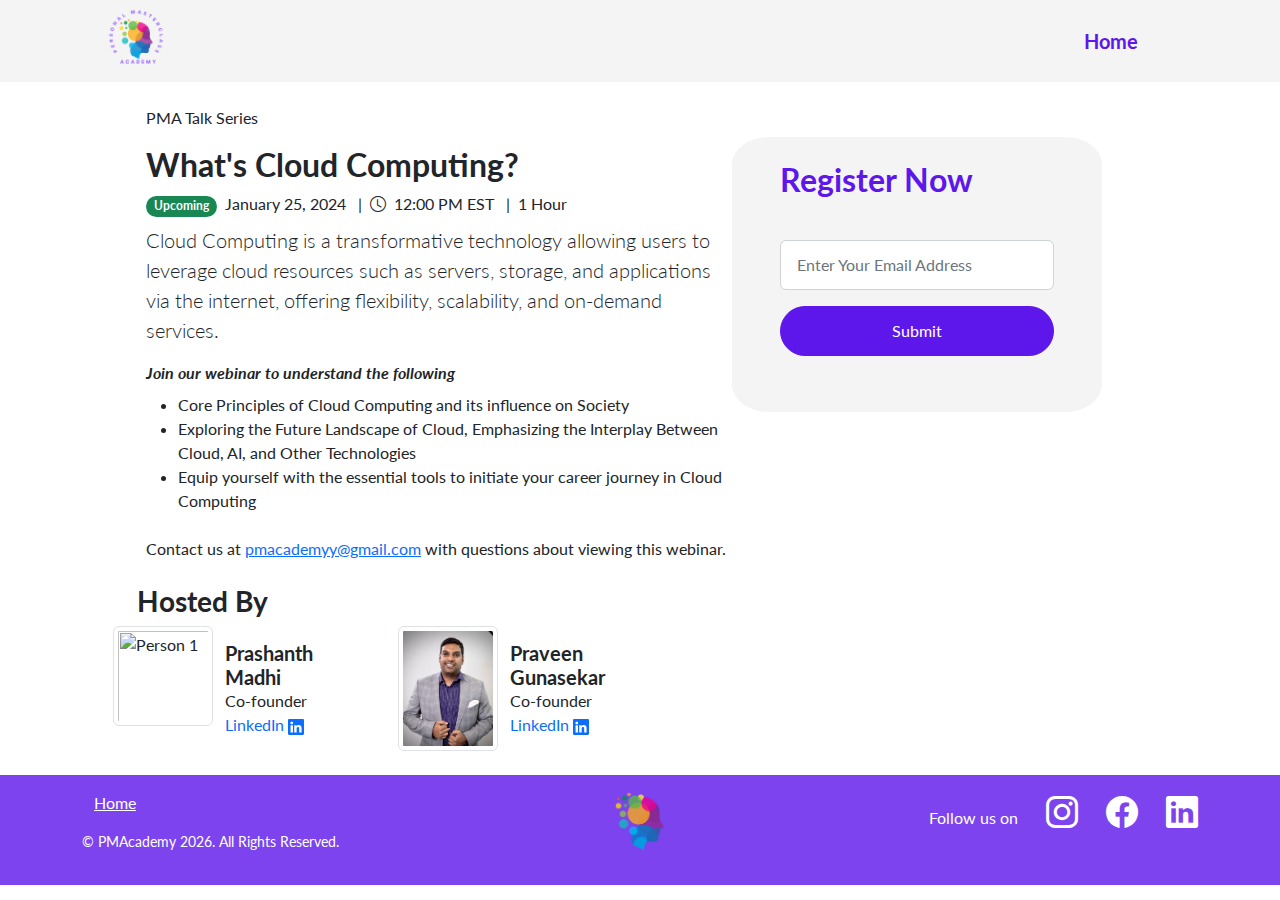
==== commit 6afba9df: "Removed About and Contact Us buttons from top and bottom" ====
--- a/index2.html
+++ b/index2.html
@@ -68,18 +68,19 @@
                   <li class="nav-item">
                       <a class="nav-link active text-size-increase px-4" style="color: #5e17eb;" aria-current="page" href="#home"><b>Home</b></a>
                   </li>
-                  <li class="nav-item d-none d-md-inline"> <!-- Hide on small screens -->
+                  <!-- TODO: Uncomment when these pages are made -->
+                  <!-- <li class="nav-item d-none d-md-inline"> 
                       <span class="nav-link text-size-increase px-4"><b>|</b></span>
                   </li>
                   <li class="nav-item">
                       <a class="nav-link active text-size-increase px-4" style="color: #5e17eb;" href="#about"><b>About</b></a>
                   </li>
-                  <li class="nav-item d-none d-md-inline"> <!-- Hide on small screens -->
+                  <li class="nav-item d-none d-md-inline">
                       <span class="nav-link text-size-increase px-4"><b>|</b></span>
                   </li>
                   <li class="nav-item">
                       <a class="nav-link active text-size-increase px-4" style="color: #5e17eb;" href="#contact"><b>Contact Us</b></a>
-                  </li>
+                  </li> -->
               </ul>
           </div>
       </div>
@@ -451,8 +452,8 @@
                         <div class="container">
                             <div class="row col-lg-10">
                                 <div class="col-lg-4"><a href="#!" style="color:white;">Home</a></div>
-                                <div class="col-lg-4"><a href="#!" style="color:white;">About</a></div>
-                                <div class="col-lg-4"><a href="#!" style="color:white;">Contact Us</a></div>
+                                <!-- <div class="col-lg-4"><a href="#!" style="color:white;">About</a></div>
+                                <div class="col-lg-4"><a href="#!" style="color:white;">Contact Us</a></div> -->
                             </div>
                             <div class="row col-lg-2"></div>
                         </div>
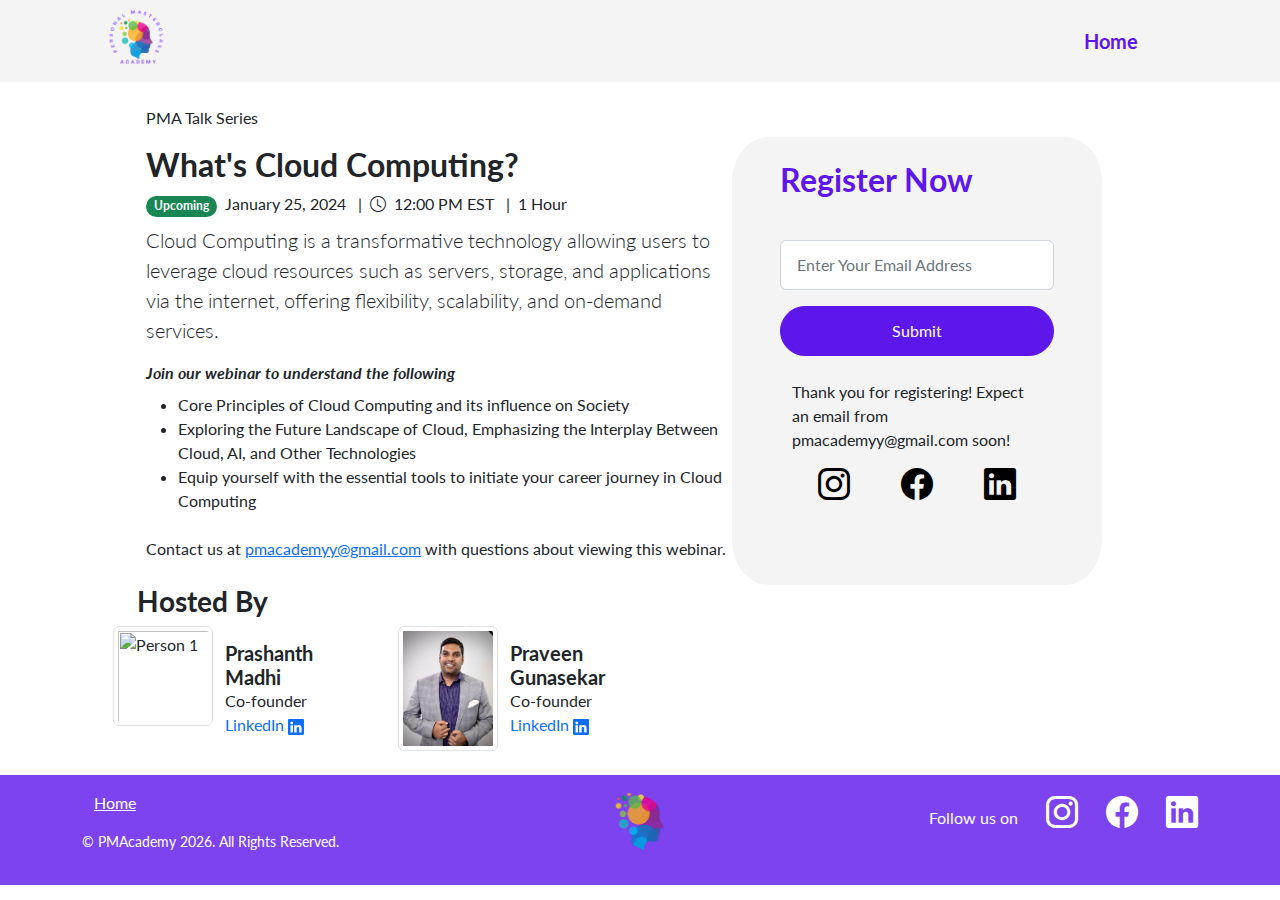
==== commit 3454f7a9: "Almost done - Links to homepage MISSING" ====
--- a/index2.html
+++ b/index2.html
@@ -119,7 +119,8 @@
                     <p class="py-2">Contact us at <a href="mailto:pmacademyy@gmail.com">pmacademyy@gmail.com</a> with questions about viewing this webinar.</p>
                 </div>
                 <div class="col-lg-4 d-flex" style="padding-top:5%;">
-                    <div class="px-5 py-4 col" style="background-color: #f4f4f4; border-radius: 10%; max-height: 275px;">
+                    <div class="px-5 py-4 col" style="background-color: #f4f4f4; border-radius: 10%; ">
+                    <!-- <div class="px-5 py-4 col" style="background-color: #f4f4f4; border-radius: 10%; margin-bottom: 300px;"></div> -->
                     <h2 class="mb-0" style="white-space: nowrap; color: #5e17eb;">Register Now</h2>
                         <br />
                         <p></p>
@@ -129,16 +130,16 @@
                             <div class="row align-items-center">
                                 <button type="button" class="btn btn-primary rounded-pill move-in" style="background-color: #5e17eb; border-color: #5e17eb;">Submit</button>
                             </div>
-                        </div>
-
-                        <br>
+                            <br>
+                            <p>Thank you for registering! Expect an email from pmacademyy@gmail.com soon!</p>
+                        </div>
+
                         <!-- TODO: Try to find bigger icons idk -->
                         <div class="container-fluid d-none d-md-block">
                             <div class="row g-0 justify-content-around text-center">
-                                    <!-- <div class="col-md-3"><p>Share </p></div> -->
-                                    <!-- <div class="col-md-3 col-sm-3 d-sm-inline"><a href="#!"><i class="bi-instagram text-black fs-2"></i></a></div>
+                                    <div class="col-md-3 col-sm-3 d-sm-inline"><a href="#!"><i class="bi-instagram text-black fs-2"></i></a></div>
                                     <div class="col-md-3 col-sm-3 d-sm-inline"><a href="#!"><i class="bi-facebook text-black fs-2"></i></a></div>
-                                    <div class="col-md-3 col-sm-3 d-sm-inline"><a href="#!"><i class="bi-linkedin text-black fs-2"></i></a></div> -->
+                                    <div class="col-md-3 col-sm-3 d-sm-inline"><a href="#!"><i class="bi-linkedin text-black fs-2"></i></a></div>
                             </div>
                         </div>
 
@@ -193,7 +194,7 @@
                     <p class="py-2">Contact us at <a href="mailto:pmacademyy@gmail.com">pmacademyy@gmail.com</a> with questions about viewing this webinar.</p>
                 </div>
                 <div class="col-lg-4 d-flex" style="padding-top:5%;">
-                    <div class="px-5 py-4 col" style="background-color: #f4f4f4; border-radius: 10%; max-height: 320px;">
+                    <div class="px-5 py-4 col" style="background-color: #f4f4f4; border-radius: 10%;">
                     <h2 class="mb-0" style="white-space: nowrap; color: #5e17eb;">Register Now</h2>
                         <br />
                         <p></p>
@@ -203,13 +204,14 @@
                             <div class="row align-items-center">
                                 <button type="button" class="btn btn-primary rounded-pill move-in" style="background-color: #5e17eb; border-color: #5e17eb;">Submit</button>
                             </div>
+                            <br>
+                            <!-- <p>Thank you for registering! Expect an email from pmacademyy@gmail.com in the next 24-48 hours. While you wait, stay engaged with us on social media for real-time updates.</p> -->
                         </div>
 
                         <br>
                         <!-- TODO: Try to find bigger icons idk -->
                         <div class="container-fluid d-none d-md-block">
                             <div class="row g-0 justify-content-around text-center">
-                                    <!-- <div class="col-md-3"><p>Share </p></div> -->
                                     <div class="col-md-3 col-sm-3 d-sm-inline"><a href="#!"><i class="bi-instagram text-black fs-2"></i></a></div>
                                     <div class="col-md-3 col-sm-3 d-sm-inline"><a href="#!"><i class="bi-facebook text-black fs-2"></i></a></div>
                                     <div class="col-md-3 col-sm-3 d-sm-inline"><a href="#!"><i class="bi-linkedin text-black fs-2"></i></a></div>
@@ -221,7 +223,6 @@
                             <div class="row">
                                 <div class="col-12 d-md-none">
                                     <br><br>
-                                    <!-- Visible only on extra-small screens (phones) -->
                                     <div class="text-center">
                                         <i class="bi-instagram px-3"></i>
                                         <i class="bi-facebook px-3"></i>
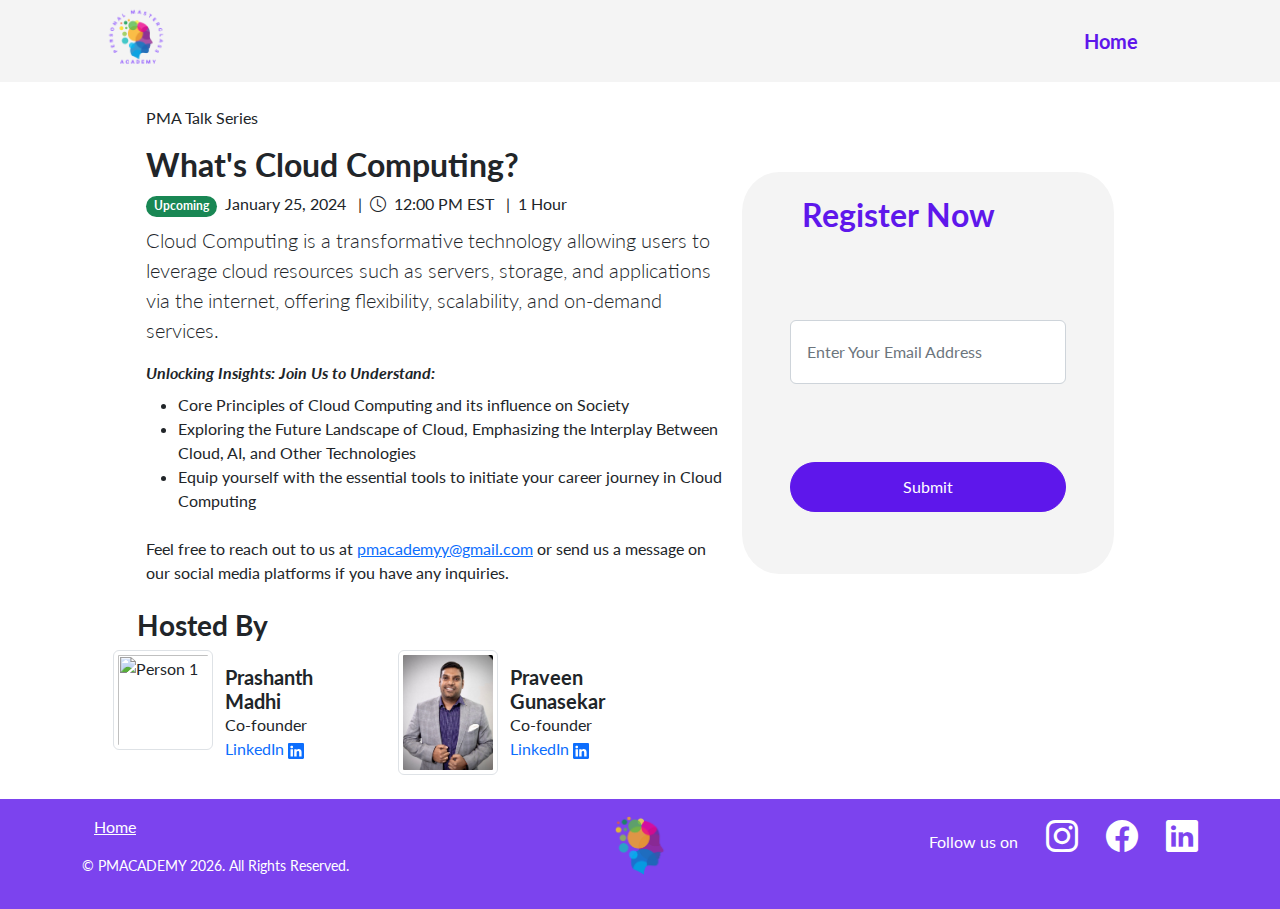
==== commit 27a8c4b3: "Updated to be deployed" ====
--- a/index2.html
+++ b/index2.html
@@ -3,9 +3,9 @@
     <meta name="viewport" content="width=device-width, initial-scale=1, shrink-to-fit=no">
     <meta name="description" content="">
     <meta name="author" content="">
-    <title>Landing Page - Start Bootstrap Theme</title>
+    <title>PMACADEMY | Welcome</title>
     <!-- Favicon-->
-    <link rel="icon" type="image/x-icon" href="assets/favicon.ico">
+    <link rel="icon" type="image/x-icon" href="assets/img/logo-no-text.png">
     <!-- Bootstrap icons-->
     <link href="https://cdn.jsdelivr.net/npm/bootstrap-icons@1.5.0/font/bootstrap-icons.css" rel="stylesheet" type="text/css">
     <!-- Google fonts-->
@@ -57,7 +57,7 @@
       <div class="container-fluid px-5 container d-flex justify-content-between"style="background-color: #f4f4f4;">
           <!-- <a class="navbar-brand" href="#">PMAcademyy</a> -->
           <!-- <img clss="navbar-brand" src="assets/img/logo.jpg" href="#home"> -->
-          <a class="navbar-brand" href="#">
+          <a class="navbar-brand" href="http://pmacademyy.com/">
             <img src="assets/img/logo.png" alt="Logo" height="40"> <!-- Adjust the path and height as needed -->
           </a>
           <button class="navbar-toggler" type="button" data-bs-toggle="collapse" data-bs-target="#navbarNav" aria-controls="navbarNav" aria-expanded="false" aria-label="Toggle navigation">
@@ -66,7 +66,7 @@
           <div class="collapse navbar-collapse" id="navbarNav">
               <ul class="navbar-nav ms-auto">
                   <li class="nav-item">
-                      <a class="nav-link active text-size-increase px-4" style="color: #5e17eb;" aria-current="page" href="#home"><b>Home</b></a>
+                      <a class="nav-link active text-size-increase px-4" style="color: #5e17eb;" aria-current="page" href="http://pmacademyy.com/"><b>Home</b></a>
                   </li>
                   <!-- TODO: Uncomment when these pages are made -->
                   <!-- <li class="nav-item d-none d-md-inline"> 
@@ -110,45 +110,31 @@
                     </div>
                     <p class="py-2 lead mb-0">Cloud Computing is a transformative technology allowing users to leverage cloud resources such as servers, storage, and applications via the internet, offering flexibility, scalability, and on-demand services.</p>
 
-                    <p class="pt-2 mb-2"><b><i>Join our webinar to understand the following</i></b></p>
+                    <p class="pt-2 mb-2"><b><i>Unlocking Insights: Join Us to Understand:</i></b></p>
                     <ul class="">
                         <li>Core Principles of Cloud Computing and its influence on Society</li>
                         <li>Exploring the Future Landscape of Cloud, Emphasizing the Interplay Between Cloud, AI, and Other Technologies</li>
                         <li>Equip yourself with the essential tools to initiate your career journey in Cloud Computing</li>
                     </ul>
-                    <p class="py-2">Contact us at <a href="mailto:pmacademyy@gmail.com">pmacademyy@gmail.com</a> with questions about viewing this webinar.</p>
-                </div>
-                <div class="col-lg-4 d-flex" style="padding-top:5%;">
-                    <div class="px-5 py-4 col" style="background-color: #f4f4f4; border-radius: 10%; ">
+                    <p class="py-2">Feel free to reach out to us at <a href="mailto:pmacademyy@gmail.com">pmacademyy@gmail.com</a>  or send us a message on our social media platforms if you have any inquiries.</p>
+                </div>
+                <div class="col-lg-4 d-flex" style="padding-top:5%; padding-left:2%;">
+                    <div class="px-5 py-4 row" style="background-color: #f4f4f4; border-radius: 10%; margin-top:10%; margin-bottom:10%;">
                     <!-- <div class="px-5 py-4 col" style="background-color: #f4f4f4; border-radius: 10%; margin-bottom: 300px;"></div> -->
-                    <h2 class="mb-0" style="white-space: nowrap; color: #5e17eb;">Register Now</h2>
-                        <br />
-                        <p></p>
-                        <input type="email" class="form-control form-rounded" placeholder="Enter Your Email Address">
+                        <h2 class="mb-0" style="white-space: nowrap; color: #5e17eb;">Register Now</h2>
+                        <input type="email" class="form-control form-rounded mt-5" placeholder="Enter Your Email Address" style="max-height:18%">
                         <p id="registrationMessage" style="color: #5e17eb;"><!-- TODO: For Praveen, put response from backend saying email registered--></p> 
                         <div class="container">
                             <div class="row align-items-center">
                                 <button type="button" class="btn btn-primary rounded-pill move-in" style="background-color: #5e17eb; border-color: #5e17eb;">Submit</button>
                             </div>
-                            <br>
-                            <p>Thank you for registering! Expect an email from pmacademyy@gmail.com soon!</p>
-                        </div>
-
-                        <!-- TODO: Try to find bigger icons idk -->
-                        <div class="container-fluid d-none d-md-block">
-                            <div class="row g-0 justify-content-around text-center">
-                                    <div class="col-md-3 col-sm-3 d-sm-inline"><a href="#!"><i class="bi-instagram text-black fs-2"></i></a></div>
-                                    <div class="col-md-3 col-sm-3 d-sm-inline"><a href="#!"><i class="bi-facebook text-black fs-2"></i></a></div>
-                                    <div class="col-md-3 col-sm-3 d-sm-inline"><a href="#!"><i class="bi-linkedin text-black fs-2"></i></a></div>
-                            </div>
                         </div>
 
                         <!-- Div to appear with social links only when on a phone since the above options dont work right on a phone rip -->
-                        <div class="container">
+                        <!-- <div class="container">
                             <div class="row">
                                 <div class="col-12 d-md-none">
                                     <br><br>
-                                    <!-- Visible only on extra-small screens (phones) -->
                                     <div class="text-center">
                                         <i class="bi-instagram px-3"></i>
                                         <i class="bi-facebook px-3"></i>
@@ -156,7 +142,7 @@
                                     </div>
                                 </div>
                             </div>
-                        </div>
+                        </div> -->
                     </div>
                 </div>  
             </div>
@@ -183,19 +169,19 @@
                             <span class="duration">1 Hour</span>
                         </div>
                     </div>
-                    <p class="py-2 lead mb-0">Cloud Computing is a transformative technology allowing users to leverage cloud resources such as servers, storage, and applications via the internet , offering flexibility, scalability, and on-demand services.</p>
-
-                    <p class="pt-2 mb-2"><b><i>Join our webinar to understand the following</i></b></p>
+                    <p class="py-2 lead mb-0">Cloud Computing is a transformative technology allowing users to leverage cloud resources such as servers, storage, and applications via the internet, offering flexibility, scalability, and on-demand services.</p>
+
+                    <p class="pt-2 mb-2"><b><i>Unlocking Insights: Join Us to Understand:</i></b></p>
                     <ul class="">
                         <li>Core Principles of Cloud Computing and its influence on Society</li>
                         <li>Exploring the Future Landscape of Cloud, Emphasizing the Interplay Between Cloud, AI, and Other Technologies</li>
                         <li>Equip yourself with the essential tools to initiate your career journey in Cloud Computing</li>
                     </ul>
-                    <p class="py-2">Contact us at <a href="mailto:pmacademyy@gmail.com">pmacademyy@gmail.com</a> with questions about viewing this webinar.</p>
+                    <p class="py-2">Feel free to reach out to us at <a href="mailto:pmacademyy@gmail.com">pmacademyy@gmail.com</a>  or send us a message on our social media platforms if you have any inquiries.</p>
                 </div>
                 <div class="col-lg-4 d-flex" style="padding-top:5%;">
                     <div class="px-5 py-4 col" style="background-color: #f4f4f4; border-radius: 10%;">
-                    <h2 class="mb-0" style="white-space: nowrap; color: #5e17eb;">Register Now</h2>
+                    <br><h2 class="mb-0" style="white-space: nowrap; color: #5e17eb;">Register Now</h2>
                         <br />
                         <p></p>
                         <input type="email" class="form-control form-rounded" placeholder="Enter Your Email Address">
@@ -212,14 +198,14 @@
                         <!-- TODO: Try to find bigger icons idk -->
                         <div class="container-fluid d-none d-md-block">
                             <div class="row g-0 justify-content-around text-center">
-                                    <div class="col-md-3 col-sm-3 d-sm-inline"><a href="#!"><i class="bi-instagram text-black fs-2"></i></a></div>
-                                    <div class="col-md-3 col-sm-3 d-sm-inline"><a href="#!"><i class="bi-facebook text-black fs-2"></i></a></div>
-                                    <div class="col-md-3 col-sm-3 d-sm-inline"><a href="#!"><i class="bi-linkedin text-black fs-2"></i></a></div>
+                                    <div class="col-md-3 col-sm-3 d-sm-inline"><a href="https://www.instagram.com/pmacademyy/"><i class="bi-instagram text-black fs-2"></i></a></div>
+                                    <div class="col-md-3 col-sm-3 d-sm-inline"><a href="https://www.facebook.com/pmacademyy"><i class="bi-facebook text-black fs-2"></i></a></div>
+                                    <div class="col-md-3 col-sm-3 d-sm-inline"><a href="https://linkedin.com/company/pmacademyy"><i class="bi-linkedin text-black fs-2"></i></a></div>
                             </div>
                         </div>
 
                         <!-- Div to appear with social links only when on a phone since the above options dont work right on a phone rip -->
-                        <div class="container">
+                        <!-- <div class="container">
                             <div class="row">
                                 <div class="col-12 d-md-none">
                                     <br><br>
@@ -230,7 +216,7 @@
                                     </div>
                                 </div>
                             </div>
-                        </div>
+                        </div> -->
                     </div>
                 </div>  
             </div>
@@ -420,7 +406,12 @@
                     <div class="person-info">
                         <h5 style="margin:0px; margin-top:15px">Prashanth Madhi</h5>
                         <p style="margin:0px;">Co-founder</p>
-                        <p style="margin:0px;">PMACADEMY</p>
+                        <!-- <p style="margin:0px;">PMACADEMY</p> -->
+                        <a href="https://www.linkedin.com/in/prashanthmadhi/" class="text-decoration-none">LinkedIn
+                            <svg xmlns="http://www.w3.org/2000/svg" width="16" height="16" fill="currentColor" class="bi bi-linkedin" viewBox="0 0 16 16">
+                                <path d="M0 1.146C0 .513.526 0 1.175 0h13.65C15.474 0 16 .513 16 1.146v13.708c0 .633-.526 1.146-1.175 1.146H1.175C.526 16 0 15.487 0 14.854zm4.943 12.248V6.169H2.542v7.225zm-1.2-8.212c.837 0 1.358-.554 1.358-1.248-.015-.709-.52-1.248-1.342-1.248S2.4 3.226 2.4 3.934c0 .694.521 1.248 1.327 1.248zm4.908 8.212V9.359c0-.216.016-.432.08-.586.173-.431.568-.878 1.232-.878.869 0 1.216.662 1.216 1.634v3.865h2.401V9.25c0-2.22-1.184-3.252-2.764-3.252-1.274 0-1.845.7-2.165 1.193v.025h-.016l.016-.025V6.169h-2.4c.03.678 0 7.225 0 7.225z"></path>
+                            </svg>
+                        </a>
                     </div>
                 </div>
                 <div class="col-6">
@@ -430,7 +421,12 @@
                     <div class="person-info">
                         <h5 style="margin:0px; margin-top:15px">Praveen Gunasekar</h5>
                         <p style="margin:0px;">Co-founder</p>
-                        <p style="margin:0px;">PMACADEMY</p>
+                        <!-- <p style="margin:0px;">PMACADEMY</p> -->
+                        <a href="https://www.linkedin.com/in/praveen-gunasekar/" class="text-decoration-none">LinkedIn
+                            <svg xmlns="http://www.w3.org/2000/svg" width="16" height="16" fill="currentColor" class="bi bi-linkedin" viewBox="0 0 16 16">
+                                <path d="M0 1.146C0 .513.526 0 1.175 0h13.65C15.474 0 16 .513 16 1.146v13.708c0 .633-.526 1.146-1.175 1.146H1.175C.526 16 0 15.487 0 14.854zm4.943 12.248V6.169H2.542v7.225zm-1.2-8.212c.837 0 1.358-.554 1.358-1.248-.015-.709-.52-1.248-1.342-1.248S2.4 3.226 2.4 3.934c0 .694.521 1.248 1.327 1.248zm4.908 8.212V9.359c0-.216.016-.432.08-.586.173-.431.568-.878 1.232-.878.869 0 1.216.662 1.216 1.634v3.865h2.401V9.25c0-2.22-1.184-3.252-2.764-3.252-1.274 0-1.845.7-2.165 1.193v.025h-.016l.016-.025V6.169h-2.4c.03.678 0 7.225 0 7.225z"></path>
+                            </svg>
+                        </a>
                     </div>
                 </div>
             </div>
@@ -459,11 +455,11 @@
                             <div class="row col-lg-2"></div>
                         </div>
                     </div>
-                    <p class="small mb-4 mb-lg-3" style="color:white;">© PMAcademy <script>document.write(new Date().getFullYear())</script>. All Rights Reserved.</p>
+                    <p class="small mb-4 mb-lg-3" style="color:white;">© PMACADEMY <script>document.write(new Date().getFullYear())</script>. All Rights Reserved.</p>
                 </div>
                 <div class="col-lg-4 text-center my-auto">
                     <div class="">
-                        <a class="navbar-brand" href="#">
+                        <a class="navbar-brand" href="http://pmacademyy.com/">
                             <img src="assets/img/logo-no-text.png" alt="Logo" height="20" class=""> <!-- Adjust the path and height as needed -->
                         </a>
                     </div>
@@ -474,16 +470,16 @@
                           <p class="d-none d-lg-block" style="color:white;">Follow us on </p>
                         </li>
                         <li class="list-inline-item me-4">
-                          <a href="#!" class="d-none d-lg-inline"><i class="bi-instagram text-white fs-2"></i></a>
-                          <a href="#!" class="d-lg-none" style="color:white;">Instagram</a>
+                          <a href="https://www.instagram.com/pmacademyy/" class="d-none d-lg-inline"><i class="bi-instagram text-white fs-2"></i></a>
+                          <a href="https://www.instagram.com/pmacademyy/" class="d-lg-none" style="color:white;">Instagram</a>
                         </li>
                         <li class="list-inline-item me-4">
-                          <a href="#!" class="d-none d-lg-inline"><i class="bi-facebook text-white fs-2"></i></a>
-                          <a href="#!" class="d-lg-none" style="color:white;">Facebook</a>
+                          <a href="https://www.facebook.com/pmacademyy" class="d-none d-lg-inline"><i class="bi-facebook text-white fs-2"></i></a>
+                          <a href="https://www.facebook.com/pmacademyy" class="d-lg-none" style="color:white;">Facebook</a>
                         </li>
                         <li class="list-inline-item">
-                          <a href="#!" class="d-none d-lg-inline"><i class="bi-linkedin text-white fs-2"></i></a>
-                          <a href="#!" class="d-lg-none" style="color:white;">LinkedIn</a>
+                          <a href="https://linkedin.com/company/pmacademyy" class="d-none d-lg-inline"><i class="bi-linkedin text-white fs-2"></i></a>
+                          <a href="https://linkedin.com/company/pmacademyy" class="d-lg-none" style="color:white;">LinkedIn</a>
                         </li>
                     </ul>
                 </div>
@@ -497,7 +493,7 @@
         <div class="row">
             <div class="col-lg-6 text-center">
                 <div class="mt-4">
-                    <a class="navbar-brand" href="#">
+                    <a class="navbar-brand" href="http://pmacademyy.com/">
                         <img src="assets/img/logo-no-text.png" alt="Logo" height="15" class=""> <!-- Adjust the path and height as needed -->
                     </a>
                 </div>
@@ -510,16 +506,16 @@
                         <p class="d-none d-lg-block" style="color:white;">Follow us on </p>
                     </li>
                     <li class="list-inline-item me-4">
-                        <a href="#!" class="d-none d-lg-inline"><i class="bi-instagram text-white fs-2"></i></a>
-                        <a href="#!" class="d-lg-none" style="color:white;">Instagram</a>
+                        <a href="https://www.instagram.com/pmacademyy/" class="d-none d-lg-inline"><i class="bi-instagram text-white fs-2"></i></a>
+                        <a href="https://www.instagram.com/pmacademyy/" class="d-lg-none" style="color:white;">Instagram</a>
                     </li>
                     <li class="list-inline-item me-4">
-                        <a href="#!" class="d-none d-lg-inline"><i class="bi-facebook text-white fs-2"></i></a>
-                        <a href="#!" class="d-lg-none" style="color:white;">Facebook</a>
+                        <a href="https://www.facebook.com/pmacademyy" class="d-none d-lg-inline"><i class="bi-facebook text-white fs-2"></i></a>
+                        <a href="https://www.facebook.com/pmacademyy" class="d-lg-none" style="color:white;">Facebook</a>
                     </li>
                     <li class="list-inline-item me-4 mb-3">
-                        <a href="#!" class="d-none d-lg-inline"><i class="bi-linkedin text-white fs-2"></i></a>
-                        <a href="#!" class="d-lg-none" style="color:white;">LinkedIn</a>
+                        <a href="https://linkedin.com/company/pmacademyy" class="d-none d-lg-inline"><i class="bi-linkedin text-white fs-2"></i></a>
+                        <a href="https://linkedin.com/company/pmacademyy" class="d-lg-none" style="color:white;">LinkedIn</a>
                     </li>
                 </ul>
             </div>
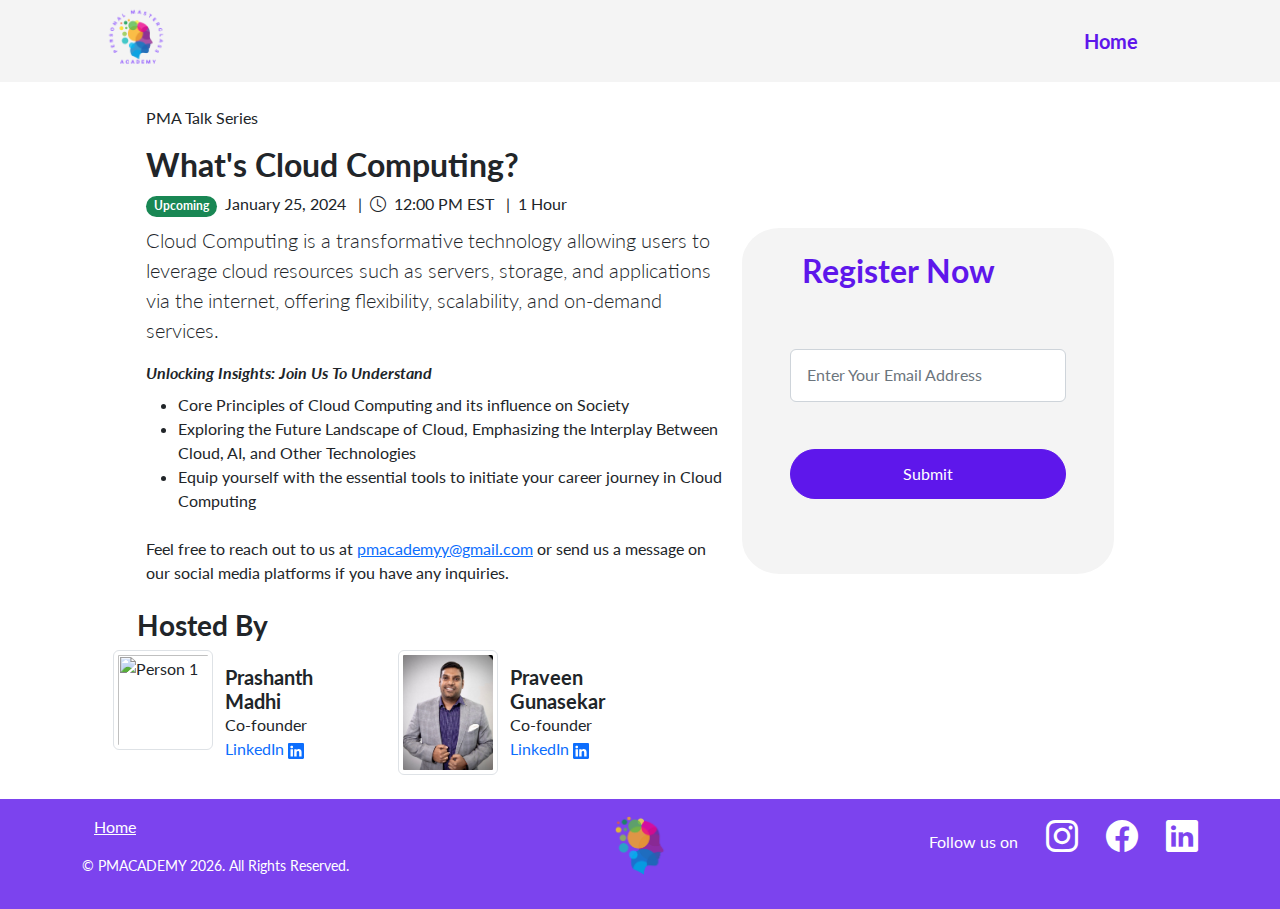
==== commit b95f9734: "index and index2 are the same at this point" ====
--- a/index2.html
+++ b/index2.html
@@ -110,7 +110,7 @@
                     </div>
                     <p class="py-2 lead mb-0">Cloud Computing is a transformative technology allowing users to leverage cloud resources such as servers, storage, and applications via the internet, offering flexibility, scalability, and on-demand services.</p>
 
-                    <p class="pt-2 mb-2"><b><i>Unlocking Insights: Join Us to Understand:</i></b></p>
+                    <p class="pt-2 mb-2"><b><i>Unlocking Insights: Join Us To Understand</i></b></p>
                     <ul class="">
                         <li>Core Principles of Cloud Computing and its influence on Society</li>
                         <li>Exploring the Future Landscape of Cloud, Emphasizing the Interplay Between Cloud, AI, and Other Technologies</li>
@@ -118,12 +118,11 @@
                     </ul>
                     <p class="py-2">Feel free to reach out to us at <a href="mailto:pmacademyy@gmail.com">pmacademyy@gmail.com</a>  or send us a message on our social media platforms if you have any inquiries.</p>
                 </div>
-                <div class="col-lg-4 d-flex" style="padding-top:5%; padding-left:2%;">
+                <div class="col-lg-4 d-flex" style="padding-top:10%; padding-left:2%;">
                     <div class="px-5 py-4 row" style="background-color: #f4f4f4; border-radius: 10%; margin-top:10%; margin-bottom:10%;">
                     <!-- <div class="px-5 py-4 col" style="background-color: #f4f4f4; border-radius: 10%; margin-bottom: 300px;"></div> -->
                         <h2 class="mb-0" style="white-space: nowrap; color: #5e17eb;">Register Now</h2>
-                        <input type="email" class="form-control form-rounded mt-5" placeholder="Enter Your Email Address" style="max-height:18%">
-                        <p id="registrationMessage" style="color: #5e17eb;"><!-- TODO: For Praveen, put response from backend saying email registered--></p> 
+                        <input type="email" class="form-control form-rounded mt-2" placeholder="Enter Your Email Address" style="max-height:18%">
                         <div class="container">
                             <div class="row align-items-center">
                                 <button type="button" class="btn btn-primary rounded-pill move-in" style="background-color: #5e17eb; border-color: #5e17eb;">Submit</button>
@@ -171,7 +170,7 @@
                     </div>
                     <p class="py-2 lead mb-0">Cloud Computing is a transformative technology allowing users to leverage cloud resources such as servers, storage, and applications via the internet, offering flexibility, scalability, and on-demand services.</p>
 
-                    <p class="pt-2 mb-2"><b><i>Unlocking Insights: Join Us to Understand:</i></b></p>
+                    <p class="pt-2 mb-2"><b><i>Unlocking Insights: Join Us To Understand</i></b></p>
                     <ul class="">
                         <li>Core Principles of Cloud Computing and its influence on Society</li>
                         <li>Exploring the Future Landscape of Cloud, Emphasizing the Interplay Between Cloud, AI, and Other Technologies</li>
